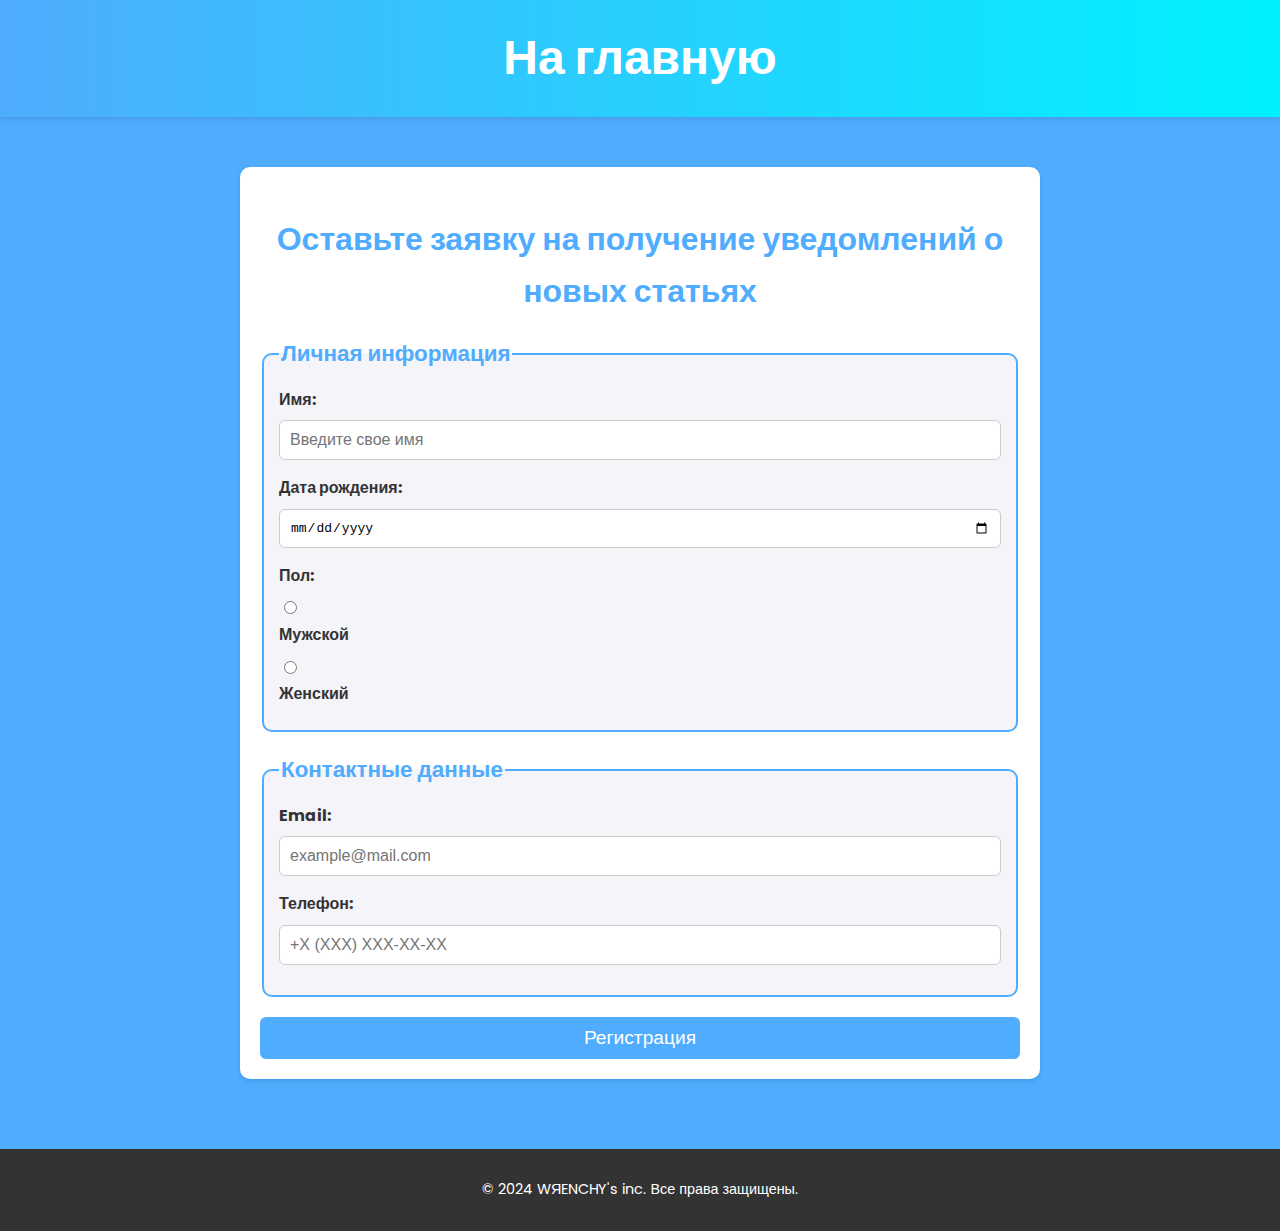
==== login.html @ 8ed30df9 "v 1.0" ====
<!DOCTYPE html>
<html lang="ru">
<head>
    <link rel="preconnect" href="https://fonts.googleapis.com">
    <link rel="preconnect" href="https://fonts.gstatic.com" crossorigin>
    <link href="https://fonts.googleapis.com/css2?family=Poppins:ital,wght@0,0,400;0,0,600&display=swap" rel="stylesheet">
    <meta charset="utf-8">
    <title>Регистрация</title>
    <link rel="stylesheet" href="cstyle.css">
</head>
<body>
    <header>
        <h1><a href="index.html">На главную</a></h1>
    </header>
    <main>
        <div class="form-container">
            <h2>Оставьте заявку на получение уведомлений о новых статьях</h2>
            <form action="#" method="POST">
                <fieldset>
                    <legend>Личная информация</legend>
                    <label for="name">Имя: </label>
                    <input type="text" id="name" name="name" placeholder="Введите свое имя" required>
                    <label for="birthdate">Дата рождения: </label>
                    <input type="date" id="birthdate" name="birthdate" required>
                    <label>Пол: </label>
                    <div class="gender-option">
                        <input type="radio" id="male" name="gender" value="male">
                        <label for="male">Мужской</label>
                    </div>
            
                    <div class="gender-option">
                        <input type="radio" id="female" name="gender" value="female">
                        <label for="female">Женский</label>
                    </div>
                </fieldset>
                <fieldset>
                    <legend>Контактные данные</legend>
                    <label for="email">Email: </label>
                    <input type="email" id="email" name="email" placeholder="example@mail.com" required>
                    <label for="phone">Телефон: </label>
                    <input type="tel" id="phone" name="phone" placeholder="+X (XXX) XXX-XX-XX" required>
                </fieldset>
                <button type="submit">Регистрация</button>
            </form>
        </div>
    </main>
    <footer>
        <p>&copy; 2024 WЯENCHY's inc. Все права защищены.</p>
    </footer>
</body>
</html>
---- cstyle.css ----
/* Общее правило для box-sizing */
*, *::before, *::after {
    box-sizing: border-box;
}

/* Общие стили */
body {
    font-family: "Poppins", sans-serif;
    line-height: 1.6;
    margin: 0;
    padding: 0;
    background-color: #4facfe;
    color: #333;
}

header {
    background: linear-gradient(90deg, #4facfe, #00f2fe);
    color: white;
    padding: 20px 0;
    text-align: center;
    box-shadow: 0 2px 5px rgba(0, 0, 0, 0.1);
}

header h1 {
    margin: 0;
    font-size: 2.5em;
    animation: fadeIn 2s ease-in-out;
}

header a {
    color: white;
    text-decoration: none;
    font-weight: bold;
    font-size: 1.2em;
}

img {
    max-width: 75%;
    height: auto;
    border-radius: 10px;
    display: block;
    margin: 10px auto;
}

.image-grid {
    display: grid;
    grid-template-columns: repeat(2, 1fr);
    gap: 5px;
    margin-top: 20px;
}

.image-grid img {
    width: 100%;
    height: auto;
    border-radius: 10px;
    box-shadow: 0 4px 10px rgba(0, 0, 0, 0.2);
    transition: transform 0.3s ease, box-shadow 0.3s ease;
}

.image-grid img:hover {
    transform: scale(1.05); /* Легкое увеличение при наведении */
    box-shadow: 0 6px 15px rgba(0, 0, 0, 0.3);
}

.future {
    display: grid;
    grid-template-columns: repeat(3, 1fr);
    gap: 10px;
}

.cyberpunk {
    grid-column: span 2;
}

/* Стили для формы */
.form-container {
    max-width: 800px;
    margin: 30px auto;
    padding: 20px;
    background: white;
    border-radius: 10px;
    box-shadow: 0 2px 5px rgba(0, 0, 0, 0.1);
}

h2 {
    color: #4facfe;
    font-size: 2em;
    margin-bottom: 20px;
    text-align: center;
}

form {
    display: grid;
    gap: 20px;
}

fieldset {
    border: 2px solid #4facfe;
    padding: 15px;
    border-radius: 10px;
    background: #f4f4f9;
}

legend {
    font-weight: bold;
    color: #4facfe;
    font-size: 1.4em;
}

label {
    font-weight: bold;
    display: block;
    margin-bottom: 8px;
}

input[type="text"],
input[type="email"],
input[type="tel"],
input[type="date"],
select {
    width: 100%;
    padding: 10px;
    border-radius: 6px;
    border: 1px solid #ccc;
    font-size: 1em;
    margin-bottom: 15px;
}

input[type="radio"] {
    margin-right: 5px;
}

button {
    background-color: #4facfe;
    color: white;
    padding: 10px 20px;
    border: none;
    border-radius: 6px;
    font-size: 1.2em;
    cursor: pointer;
    transition: background-color 0.3s ease;
}

button:hover {
    background-color: #00f2fe;
}

/* Навигация */
nav {
    background: #333;
    color: white;
    padding: 15px 0;
    box-shadow: 0 2px 5px rgba(0, 0, 0, 0.2);
    position: sticky;
    text-align: center;
    top: 0;
    z-index: 1000;
    width: 100%;
}

nav ul {
    display: flex;
    justify-content: center;
    list-style: none;
    margin: 0;
    padding: 0;
}

nav ul li {
    margin: 0 15px;
}

nav ul li a {
    color: #4facfe;
    text-decoration: none;
    font-weight: bold;
    font-size: 1.2em;
    transition: all 0.3s ease;
}

nav ul li a:hover {
    background-color: #4facfe;
    color: white;
    border-radius: 6px;
    transform: translateY(-3px);
    box-shadow: 0 6px 10px rgba(0, 0, 0, 0.2);
}

/* Адаптивное меню */
nav input[type="checkbox"] {
    display: none;
}

nav label {
    display: none;
    font-size: 1.5em;
    color: white;
    cursor: pointer;
    padding: 10px 20px;
}

nav ul {
    flex-direction: row;
    max-height: none;
    overflow: visible;
    transition: max-height 0.3s ease;
}

nav input[type="checkbox"]:checked ~ ul {
    max-height: 500px;
    flex-direction: column;
    align-items: center;
}

@media (max-width: 768px) {
    nav label {
        display: block;
    }

    nav ul {
        max-height: 0;
        overflow: hidden;
        flex-direction: column;
        align-items: center;
    }

    nav ul li {
        margin: 10px 0;
    }
}

/* Основной контент */
main {
    padding: 20px;
    max-width: 1200px;
    margin: 0 auto;
}

section {
    background: white;
    margin: 20px 0;
    padding: 20px;
    border-radius: 10px;
    box-shadow: 0 2px 5px rgba(0, 0, 0, 0.1);
    animation: slideIn 1s ease-in-out;
}

section h2 {
    color: #4facfe;
    font-size: 1.8em;
    margin-bottom: 15px;
}

/* Общий стиль для ul, кроме изображений и навигации */
main ul {
    display: grid;
    grid-template-columns: repeat(auto-fit, minmax(200px, 1fr));
    gap: 10px;
    text-align: center;
    vertical-align: middle;
    list-style: none;
    padding: 0;
    margin: 20px 0;
}

main ul li {
    font-weight: bold;
    padding: 15px;
    background: #4facfe8e;
    border-radius: 10px;
    text-align: center;
    vertical-align: middle;
    box-shadow: 0 4px 10px rgba(0, 0, 0, 0.1);
    transition: transform 0.3s ease, box-shadow 0.3s ease;
}

main ul li:hover {
    transform: translateY(-5px);
    box-shadow: 0 6px 15px rgba(0, 0, 0, 0.2);
}

/* Стили для вложенных ul */
main ul ul {
    grid-template-columns: none;
    padding-left: 20px;
}

main ul ul li {
    font-weight: normal;
    background: #f4f4f9;
    box-shadow: none;
}

/* Подвал */
footer {
    text-align: center;
    background: #333;
    color: white;
    padding: 15px 0;
    margin-top: 20px;
    font-size: 0.9em;
}

/* Анимации */
@keyframes fadeIn {
    from {
        opacity: 0;
    }
    to {
        opacity: 1;
    }
}

@keyframes slideIn {
    from {
        transform: translateY(20px);
        opacity: 0;
    }
    to {
        transform: translateY(0);
        opacity: 1;
    }
}

/* Адаптивность */
@media (max-width: 1024px) {
    header h1 {
        font-size: 2.2em;
    }

    nav ul li a {
        font-size: 1.1em;
    }

    section h2 {
        font-size: 1.6em;
    }
}

@media (max-width: 768px) {
    header h1 {
        font-size: 2em;
    }

    nav ul li a {
        font-size: 1em;
    }

    section h2 {
        font-size: 1.4em;
    }

    main {
        padding: 15px;
    }
}

@media (max-width: 480px) {
    header h1 {
        font-size: 1.8em;
    }

    nav ul li a {
        font-size: 0.9em;
    }

    section h2 {
        font-size: 1.2em;
    }

    main {
        padding: 10px;
    }

    footer {
        font-size: 0.8em;
    }

    .image-grid {
        grid-template-columns: 1fr;
    }
}
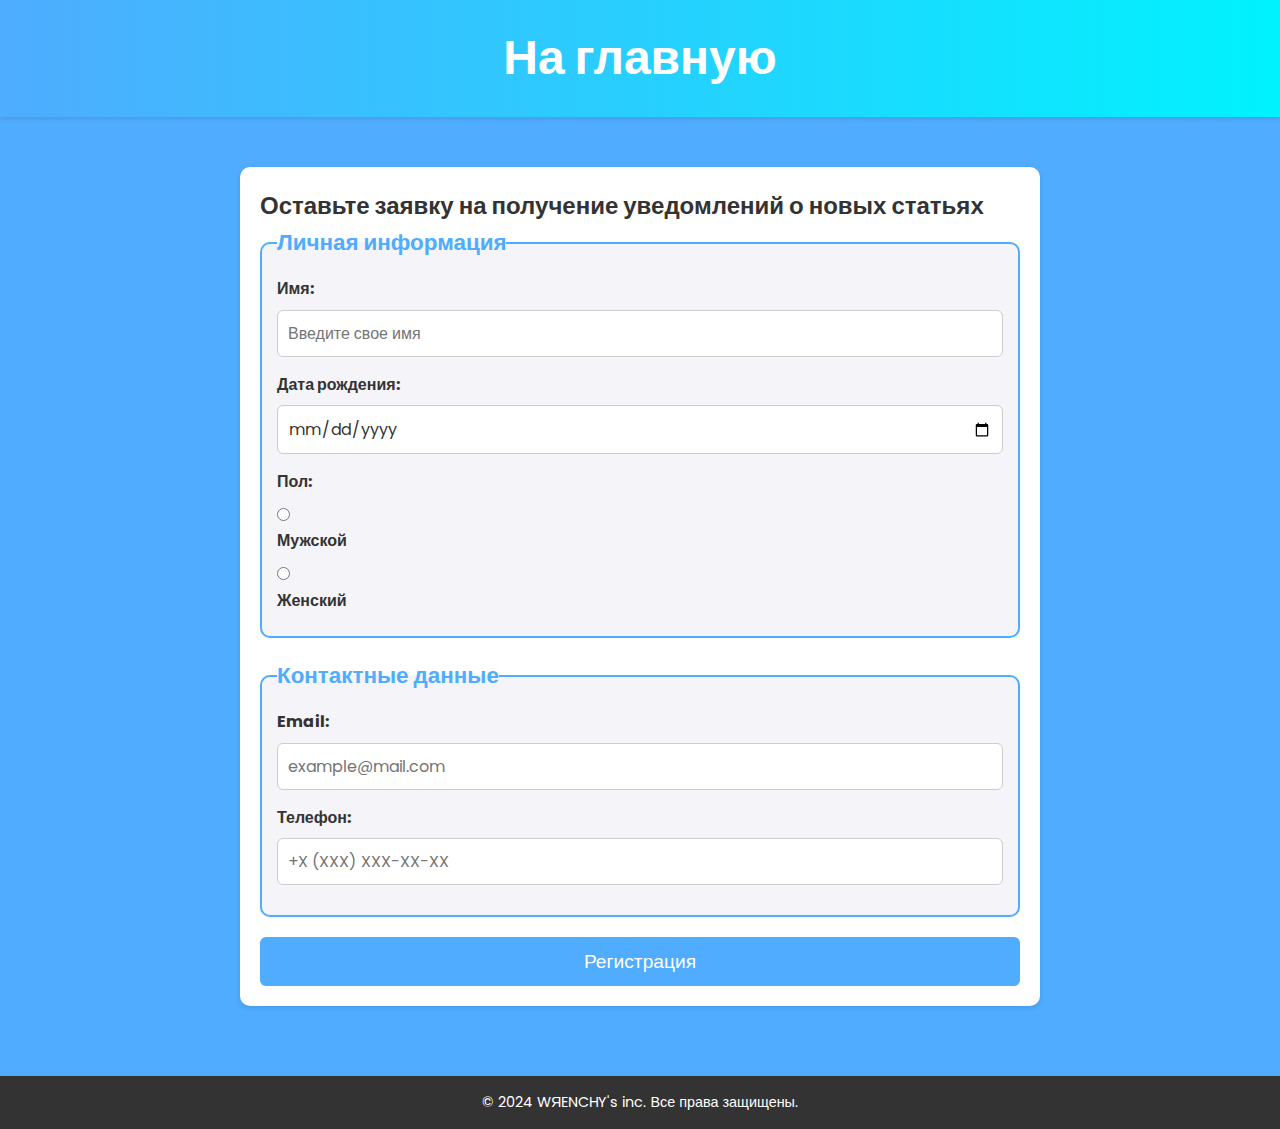
==== commit 0cadc59d: "v1.1" ====
--- a/login.html
+++ b/login.html
@@ -19,26 +19,26 @@
                 <fieldset>
                     <legend>Личная информация</legend>
                     <label for="name">Имя: </label>
-                    <input type="text" id="name" name="name" placeholder="Введите свое имя" required>
+                    <input type="text" id="name" name="name" placeholder="Введите свое имя" required aria-required="true">
                     <label for="birthdate">Дата рождения: </label>
-                    <input type="date" id="birthdate" name="birthdate" required>
+                    <input type="date" id="birthdate" name="birthdate" required aria-required="true">
                     <label>Пол: </label>
                     <div class="gender-option">
-                        <input type="radio" id="male" name="gender" value="male">
-                        <label for="male">Мужской</label>
+                        <input type="radio" id="male" name="gender" value="male" aria-labelledby="male-label">
+                        <label id="male-label" for="male">Мужской</label>
                     </div>
             
                     <div class="gender-option">
-                        <input type="radio" id="female" name="gender" value="female">
-                        <label for="female">Женский</label>
+                        <input type="radio" id="female" name="gender" value="female" aria-labelledby="female-label">
+                        <label id="female-label" for="female">Женский</label>
                     </div>
                 </fieldset>
                 <fieldset>
                     <legend>Контактные данные</legend>
                     <label for="email">Email: </label>
-                    <input type="email" id="email" name="email" placeholder="example@mail.com" required>
+                    <input type="email" id="email" name="email" placeholder="example@mail.com" required aria-required="true">
                     <label for="phone">Телефон: </label>
-                    <input type="tel" id="phone" name="phone" placeholder="+X (XXX) XXX-XX-XX" required>
+                    <input type="tel" id="phone" name="phone" placeholder="+X (XXX) XXX-XX-XX" required aria-required="true">
                 </fieldset>
                 <button type="submit">Регистрация</button>
             </form>
@@ -48,4 +48,4 @@
         <p>&copy; 2024 WЯENCHY's inc. Все права защищены.</p>
     </footer>
 </body>
-</html>
+</html>--- a/cstyle.css
+++ b/cstyle.css
@@ -1,18 +1,36 @@
 /* Общее правило для box-sizing */
 *, *::before, *::after {
+    font-family: "Poppins", sans-serif;
     box-sizing: border-box;
+    margin: 0;
+    padding: 0;
 }
 
 /* Общие стили */
 body {
-    font-family: "Poppins", sans-serif;
     line-height: 1.6;
-    margin: 0;
-    padding: 0;
     background-color: #4facfe;
     color: #333;
 }
 
+/* Skip-link для навигации с клавиатуры */
+.skip-link {
+    position: absolute;
+    top: -40px;
+    left: 0;
+    background: #000;
+    color: #fff;
+    padding: 10px;
+    z-index: 1000;
+    transition: top 0.3s ease;
+    text-decoration: none;
+}
+
+.skip-link:focus {
+    top: 0;
+}
+
+/* Шапка сайта */
 header {
     background: linear-gradient(90deg, #4facfe, #00f2fe);
     color: white;
@@ -34,12 +52,14 @@
     font-size: 1.2em;
 }
 
+/* Изображения */
 img {
     max-width: 75%;
     height: auto;
     border-radius: 10px;
     display: block;
     margin: 10px auto;
+    background-color: #f4f4f9; /* Фон для изображений, если они не загрузились */
 }
 
 .image-grid {
@@ -58,7 +78,7 @@
 }
 
 .image-grid img:hover {
-    transform: scale(1.05); /* Легкое увеличение при наведении */
+    transform: scale(1.05);
     box-shadow: 0 6px 15px rgba(0, 0, 0, 0.3);
 }
 
@@ -72,7 +92,142 @@
     grid-column: span 2;
 }
 
-/* Стили для формы */
+/* Навигация */
+nav {
+    background: #333;
+    color: white;
+    padding: 15px 0;
+    box-shadow: 0 2px 5px rgba(0, 0, 0, 0.2);
+    position: sticky;
+    top: 0;
+    z-index: 1000;
+    width: 100%;
+}
+
+nav ul {
+    display: flex;
+    justify-content: center;
+    list-style: none;
+    margin: 0;
+    padding: 0;
+}
+
+nav ul li {
+    margin: 0 15px;
+}
+
+nav ul li a {
+    color: #4facfe;
+    text-decoration: none;
+    font-weight: bold;
+    font-size: 1.2em;
+    padding: 5px 10px;
+    transition: all 0.3s ease;
+}
+
+nav ul li a:hover,
+nav ul li a:focus {
+    background-color: #4facfe;
+    color: white;
+    border-radius: 6px;
+    transform: translateY(-3px);
+    box-shadow: 0 6px 10px rgba(0, 0, 0, 0.2);
+}
+
+/* Адаптивное меню */
+nav input[type="checkbox"] {
+    display: none;
+}
+
+nav label {
+    display: none;
+    font-size: 1.5em;
+    color: white;
+    cursor: pointer;
+    padding: 10px 20px;
+}
+
+nav ul {
+    flex-direction: row;
+    max-height: none;
+    overflow: visible;
+    transition: max-height 0.3s ease;
+}
+
+nav input[type="checkbox"]:checked ~ ul {
+    max-height: 500px;
+    flex-direction: column;
+    align-items: center;
+}
+
+@media (max-width: 768px) {
+    nav label {
+        display: block;
+    }
+
+    nav ul {
+        max-height: 0;
+        overflow: hidden;
+        flex-direction: column;
+        align-items: center;
+    }
+
+    nav ul li {
+        margin: 10px 0;
+    }
+}
+
+/* Основной контент */
+main {
+    padding: 20px;
+    max-width: 1200px;
+    margin: 0 auto;
+}
+
+section {
+    background: white;
+    margin: 20px 0;
+    padding: 20px;
+    border-radius: 10px;
+    box-shadow: 0 2px 5px rgba(0, 0, 0, 0.1);
+    animation: slideIn 1s ease-in-out;
+}
+
+section h2 {
+    color: #4facfe;
+    font-size: 1.8em;
+    margin-bottom: 15px;
+}
+
+/* Списки */
+main ul {
+    display: grid;
+    grid-template-columns: repeat(auto-fit, minmax(200px, 1fr));
+    gap: 10px;
+    text-align: center;
+    vertical-align: middle;
+    list-style: none;
+    padding: 0;
+    margin: 20px 0;
+}
+
+main ul li {
+    font-weight: bold;
+    padding: 15px;
+    background: #4facfe8e;
+    border-radius: 10px;
+    text-align: center;
+    vertical-align: middle;
+    box-shadow: 0 4px 10px rgba(0, 0, 0, 0.1);
+    transition: transform 0.3s ease, box-shadow 0.3s ease;
+}
+
+main ul li:hover {
+    transform: translateY(-5px);
+    box-shadow: 0 6px 15px rgba(0, 0, 0, 0.2);
+}
+
+/* Формы */
 .form-container {
     max-width: 800px;
     margin: 30px auto;
@@ -82,13 +237,6 @@
     box-shadow: 0 2px 5px rgba(0, 0, 0, 0.1);
 }
 
-h2 {
-    color: #4facfe;
-    font-size: 2em;
-    margin-bottom: 20px;
-    text-align: center;
-}
-
 form {
     display: grid;
     gap: 20px;
@@ -111,6 +259,7 @@
     font-weight: bold;
     display: block;
     margin-bottom: 8px;
+    color: #333;
 }
 
 input[type="text"],
@@ -124,10 +273,14 @@
     border: 1px solid #ccc;
     font-size: 1em;
     margin-bottom: 15px;
-}
-
-input[type="radio"] {
-    margin-right: 5px;
+    background-color: #fff;
+    color: #333;
+}
+
+input:focus,
+select:focus {
+    border-color: #4facfe;
+    box-shadow: 0 0 5px rgba(79, 172, 254, 0.5);
 }
 
 button {
@@ -145,152 +298,6 @@
     background-color: #00f2fe;
 }
 
-/* Навигация */
-nav {
-    background: #333;
-    color: white;
-    padding: 15px 0;
-    box-shadow: 0 2px 5px rgba(0, 0, 0, 0.2);
-    position: sticky;
-    text-align: center;
-    top: 0;
-    z-index: 1000;
-    width: 100%;
-}
-
-nav ul {
-    display: flex;
-    justify-content: center;
-    list-style: none;
-    margin: 0;
-    padding: 0;
-}
-
-nav ul li {
-    margin: 0 15px;
-}
-
-nav ul li a {
-    color: #4facfe;
-    text-decoration: none;
-    font-weight: bold;
-    font-size: 1.2em;
-    transition: all 0.3s ease;
-}
-
-nav ul li a:hover {
-    background-color: #4facfe;
-    color: white;
-    border-radius: 6px;
-    transform: translateY(-3px);
-    box-shadow: 0 6px 10px rgba(0, 0, 0, 0.2);
-}
-
-/* Адаптивное меню */
-nav input[type="checkbox"] {
-    display: none;
-}
-
-nav label {
-    display: none;
-    font-size: 1.5em;
-    color: white;
-    cursor: pointer;
-    padding: 10px 20px;
-}
-
-nav ul {
-    flex-direction: row;
-    max-height: none;
-    overflow: visible;
-    transition: max-height 0.3s ease;
-}
-
-nav input[type="checkbox"]:checked ~ ul {
-    max-height: 500px;
-    flex-direction: column;
-    align-items: center;
-}
-
-@media (max-width: 768px) {
-    nav label {
-        display: block;
-    }
-
-    nav ul {
-        max-height: 0;
-        overflow: hidden;
-        flex-direction: column;
-        align-items: center;
-    }
-
-    nav ul li {
-        margin: 10px 0;
-    }
-}
-
-/* Основной контент */
-main {
-    padding: 20px;
-    max-width: 1200px;
-    margin: 0 auto;
-}
-
-section {
-    background: white;
-    margin: 20px 0;
-    padding: 20px;
-    border-radius: 10px;
-    box-shadow: 0 2px 5px rgba(0, 0, 0, 0.1);
-    animation: slideIn 1s ease-in-out;
-}
-
-section h2 {
-    color: #4facfe;
-    font-size: 1.8em;
-    margin-bottom: 15px;
-}
-
-/* Общий стиль для ul, кроме изображений и навигации */
-main ul {
-    display: grid;
-    grid-template-columns: repeat(auto-fit, minmax(200px, 1fr));
-    gap: 10px;
-    text-align: center;
-    vertical-align: middle;
-    list-style: none;
-    padding: 0;
-    margin: 20px 0;
-}
-
-main ul li {
-    font-weight: bold;
-    padding: 15px;
-    background: #4facfe8e;
-    border-radius: 10px;
-    text-align: center;
-    vertical-align: middle;
-    box-shadow: 0 4px 10px rgba(0, 0, 0, 0.1);
-    transition: transform 0.3s ease, box-shadow 0.3s ease;
-}
-
-main ul li:hover {
-    transform: translateY(-5px);
-    box-shadow: 0 6px 15px rgba(0, 0, 0, 0.2);
-}
-
-/* Стили для вложенных ul */
-main ul ul {
-    grid-template-columns: none;
-    padding-left: 20px;
-}
-
-main ul ul li {
-    font-weight: normal;
-    background: #f4f4f9;
-    box-shadow: none;
-}
-
 /* Подвал */
 footer {
     text-align: center;
@@ -303,12 +310,8 @@
 
 /* Анимации */
 @keyframes fadeIn {
-    from {
-        opacity: 0;
-    }
-    to {
-        opacity: 1;
-    }
+    from { opacity: 0; }
+    to { opacity: 1; }
 }
 
 @keyframes slideIn {
@@ -324,59 +327,23 @@
 
 /* Адаптивность */
 @media (max-width: 1024px) {
-    header h1 {
-        font-size: 2.2em;
-    }
-
-    nav ul li a {
-        font-size: 1.1em;
-    }
-
-    section h2 {
-        font-size: 1.6em;
-    }
+    header h1 { font-size: 2.2em; }
+    nav ul li a { font-size: 1.1em; }
+    section h2 { font-size: 1.6em; }
 }
 
 @media (max-width: 768px) {
-    header h1 {
-        font-size: 2em;
-    }
-
-    nav ul li a {
-        font-size: 1em;
-    }
-
-    section h2 {
-        font-size: 1.4em;
-    }
-
-    main {
-        padding: 15px;
-    }
+    header h1 { font-size: 2em; }
+    nav ul li a { font-size: 1em; }
+    section h2 { font-size: 1.4em; }
+    main { padding: 15px; }
 }
 
 @media (max-width: 480px) {
-    header h1 {
-        font-size: 1.8em;
-    }
-
-    nav ul li a {
-        font-size: 0.9em;
-    }
-
-    section h2 {
-        font-size: 1.2em;
-    }
-
-    main {
-        padding: 10px;
-    }
-
-    footer {
-        font-size: 0.8em;
-    }
-
-    .image-grid {
-        grid-template-columns: 1fr;
-    }
-}
+    header h1 { font-size: 1.8em; }
+    nav ul li a { font-size: 0.9em; }
+    section h2 { font-size: 1.2em; }
+    main { padding: 10px; }
+    footer { font-size: 0.8em; }
+    .image-grid { grid-template-columns: 1fr; }
+}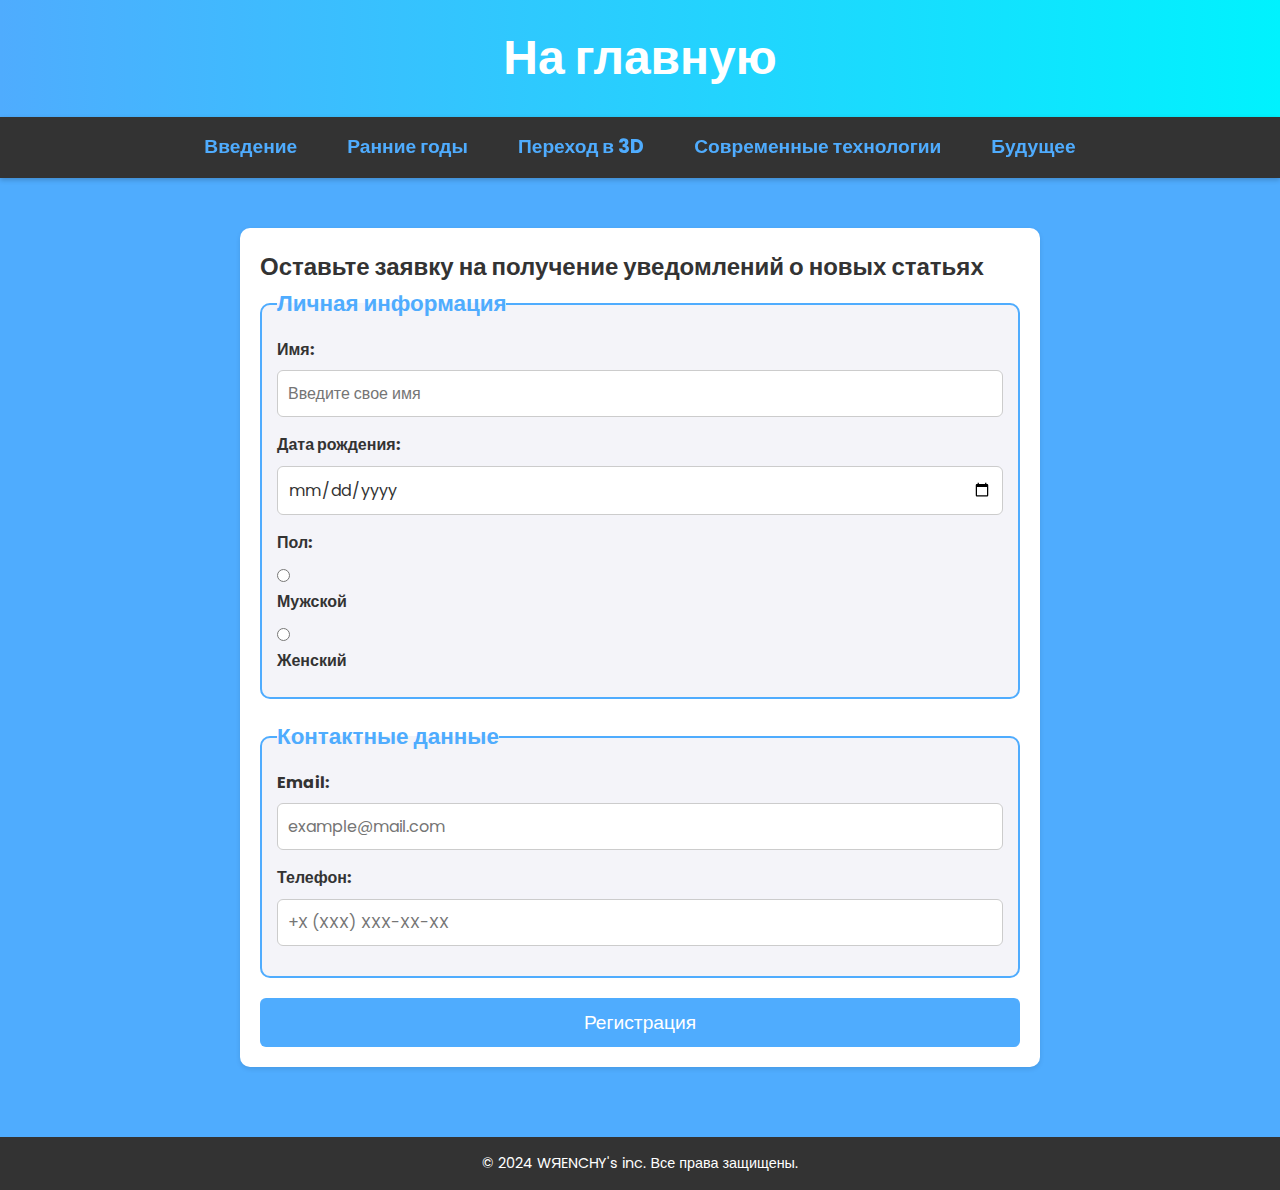
==== commit 776c89b0: "v 1.4" ====
--- a/login.html
+++ b/login.html
@@ -12,6 +12,19 @@
     <header>
         <h1><a href="index.html">На главную</a></h1>
     </header>
+
+    <nav aria-label="Основная навигация">
+        <input type="checkbox" id="menu-toggle" aria-label="Открыть меню">
+        <label for="menu-toggle" aria-label="Открыть меню">☰</label>
+        <ul role="menu">
+            <li role="none"><a href="index.html#intro" role="menuitem">Введение</a></li>
+            <li role="none"><a href="index.html#early-years" role="menuitem">Ранние годы</a></li>
+            <li role="none"><a href="index.html#transition-to-3d" role="menuitem">Переход в 3D</a></li>
+            <li role="none"><a href="index.html#modern-tech" role="menuitem">Современные технологии</a></li>
+            <li role="none"><a href="index.html#future" role="menuitem">Будущее</a></li>
+        </ul>
+    </nav>
+
     <main>
         <div class="form-container">
             <h2>Оставьте заявку на получение уведомлений о новых статьях</h2>
